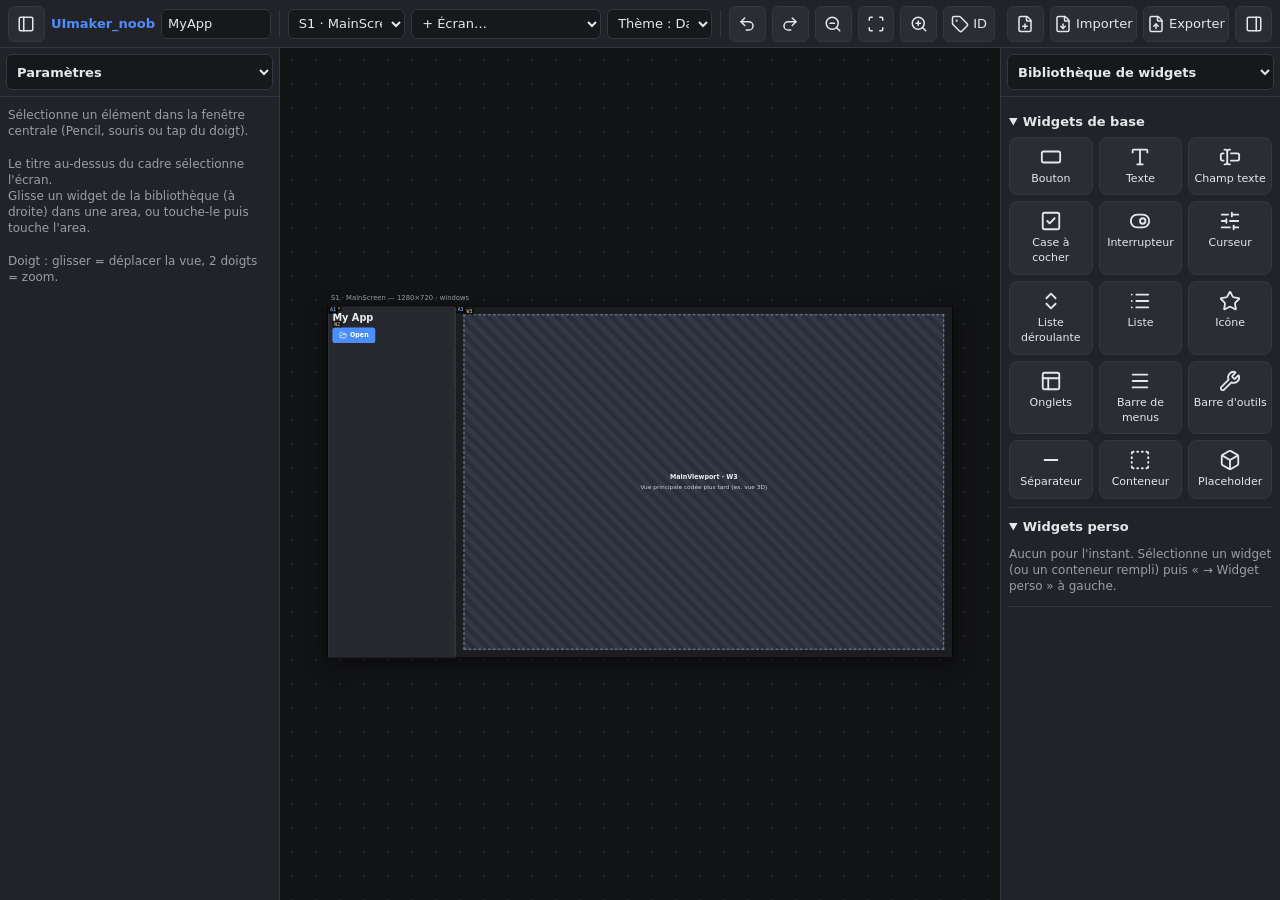
==== index.html @ fd5daf1b "UImaker_noob prototype 0.1 Co-Authored-By: Claude Opus 5.5 <noreply@anthropic.com>" ====
<!doctype html>
<html lang="fr">
<head>
  <meta charset="utf-8">
  <meta name="viewport" content="width=device-width, initial-scale=1, maximum-scale=1, user-scalable=no, viewport-fit=cover">
  <meta name="apple-mobile-web-app-capable" content="yes">
  <meta name="mobile-web-app-capable" content="yes">
  <meta name="apple-mobile-web-app-status-bar-style" content="black-translucent">
  <meta name="theme-color" content="#18191c">
  <title>UImaker_noob</title>
  <link rel="manifest" href="./manifest.webmanifest">
  <link rel="icon" href="./icon.svg" type="image/svg+xml">
  <link rel="apple-touch-icon" href="./icon-180.png">
  <link rel="stylesheet" href="./styles.css">
</head>
<body>
  <div id="app"></div>
  <div class="portrait-warning">UImaker_noob fonctionne en paysage : tourne l'iPad.</div>
  <script type="module" src="./src/main.js"></script>
</body>
</html>
---- styles.css ----
/* UImaker_noob — PROTOTYPE. Éditeur (fenêtres) + rendu neutre des widgets dessinés. */

:root {
  --editor-background: #18191c;
  --editor-panel: #212328;
  --editor-panel-raised: #2a2d33;
  --editor-border: #34373e;
  --editor-text: #e6e7ea;
  --editor-text-muted: #9a9ea6;
  --editor-accent: #4c8dff;
  --editor-danger: #e5484d;
  --editor-selection: #ffb224;
  --top-bar-height: 48px;
  --side-panel-width: 280px;
  --touch-target: 36px;
  color-scheme: dark;
}

* { box-sizing: border-box; }

html, body {
  margin: 0; height: 100%; overflow: hidden;
  background: var(--editor-background); color: var(--editor-text);
  font: 13px/1.35 system-ui, -apple-system, "Segoe UI", sans-serif;
  -webkit-text-size-adjust: 100%;
}

#app {
  position: fixed;
  inset: env(safe-area-inset-top) env(safe-area-inset-right) env(safe-area-inset-bottom) env(safe-area-inset-left);
  display: grid;
  grid-template-columns: var(--side-panel-width) 1fr var(--side-panel-width);
  grid-template-rows: var(--top-bar-height) 1fr;
  grid-template-areas: "top top top" "left canvas right";
}
body.is-left-collapsed #app { grid-template-columns: 0 1fr var(--side-panel-width); }
body.is-right-collapsed #app { grid-template-columns: var(--side-panel-width) 1fr 0; }
body.is-left-collapsed.is-right-collapsed #app { grid-template-columns: 0 1fr 0; }
body.is-left-collapsed .side-panel.is-left, body.is-right-collapsed .side-panel.is-right { display: none; }

button, input, select, textarea { font: inherit; color: inherit; }
button {
  min-height: 30px; padding: 4px 10px; border-radius: 6px;
  border: 1px solid var(--editor-border); background: var(--editor-panel-raised); cursor: pointer;
  -webkit-user-select: none; user-select: none; touch-action: manipulation;
}
button:hover { border-color: #4a4e57; }
button.is-danger { color: #ff9a9d; }
input, select, textarea {
  min-height: 30px; padding: 4px 6px; border-radius: 6px; min-width: 0;
  border: 1px solid var(--editor-border); background: #17181b;
}
input[type="color"] { padding: 2px; width: 40px; flex: none; }
input[type="checkbox"] { min-height: 0; width: 18px; height: 18px; accent-color: var(--editor-accent); }
textarea { resize: vertical; }
code { font: 11px ui-monospace, "Cascadia Mono", Consolas, monospace; color: #9ec1ff; }

/* ---- Fenêtre du haut ---- */
.top-bar {
  grid-area: top; display: flex; align-items: center; gap: 6px; padding: 0 8px;
  background: var(--editor-panel); border-bottom: 1px solid var(--editor-border); overflow-x: auto;
}
.top-bar select { max-width: 190px; }
.app-title { font-weight: 700; white-space: nowrap; color: var(--editor-accent); }
.project-name { width: 130px; }
.top-separator { width: 1px; align-self: stretch; margin: 10px 2px; background: var(--editor-border); }
.top-spacer { flex: 1; }
.top-button { display: inline-flex; align-items: center; gap: 4px; min-width: var(--touch-target); min-height: var(--touch-target); justify-content: center; white-space: nowrap; }
.top-button-icon svg, .icon-preview svg { width: 18px; height: 18px; display: block; }

/* ---- Fenêtres latérales ---- */
.side-panel { display: flex; flex-direction: column; min-height: 0; background: var(--editor-panel); overflow: hidden; }
.side-panel.is-left { grid-area: left; border-right: 1px solid var(--editor-border); }
.side-panel.is-right { grid-area: right; border-left: 1px solid var(--editor-border); }
.panel-header { padding: 6px; border-bottom: 1px solid var(--editor-border); }
.panel-header select { width: 100%; font-weight: 600; min-height: var(--touch-target); }
.panel-body { flex: 1; overflow-y: auto; overflow-x: hidden; padding: 6px 8px 40px; -webkit-overflow-scrolling: touch; }
.field-row > * { min-width: 0; }
.panel-section { border-bottom: 1px solid var(--editor-border); padding: 4px 0 8px; }
.panel-section > summary { padding: 6px 0; font-weight: 650; cursor: pointer; -webkit-user-select: none; user-select: none; }
.panel-hint { color: var(--editor-text-muted); font-size: 12px; padding: 4px 0; }
.field-row { display: grid; grid-template-columns: 88px 1fr; align-items: center; gap: 6px; margin: 4px 0; }
.field-row > input, .field-row > select, .field-row > textarea { width: 100%; }
.field-row.is-checkbox { display: flex; gap: 8px; }
.field-row.is-info code { overflow-wrap: anywhere; }
.field-label { color: var(--editor-text-muted); font-size: 12px; }
.field-group { display: flex; gap: 4px; align-items: center; min-width: 0; }
.field-group > select { flex: 1; min-width: 72px; }
.field-group > input[type="number"] { width: 60px; flex: none; }
.color-swatch { flex: none; width: 18px; height: 18px; border-radius: 4px; border: 1px solid #555; }
.icon-preview { display: inline-flex; margin-right: 4px; }
.field-row:has(.icon-preview) { grid-template-columns: 88px auto 1fr auto; }
.button-row { display: flex; flex-wrap: wrap; gap: 6px; margin: 6px 0; }
.list-row { display: flex; align-items: center; gap: 6px; padding: 4px; border-radius: 6px; }
.list-row input { flex: 1; }
.list-row.is-clickable { cursor: pointer; }
.list-row.is-selected, .tree-row.is-selected { background: #3a3220; outline: 1px solid var(--editor-selection); }
.tree-kind { margin-left: auto; color: var(--editor-text-muted); font-size: 11px; }
.tree-row { display: flex; align-items: center; gap: 2px; min-height: 32px; padding-right: 6px; border-radius: 6px; cursor: pointer; white-space: nowrap; }
.tree-row:hover { background: var(--editor-panel-raised); }
.variable-row { display: grid; grid-template-columns: 1fr repeat(auto-fit, 44px); grid-auto-flow: column; gap: 4px; align-items: center; margin: 4px 0; }
.variable-row.is-header { color: var(--editor-text-muted); font-size: 11px; }

/* Bibliothèque */
.library-grid { display: grid; grid-template-columns: repeat(3, 1fr); gap: 6px; }
.library-tile {
  display: flex; flex-direction: column; align-items: center; gap: 4px; padding: 8px 4px; border-radius: 8px;
  background: var(--editor-panel-raised); border: 1px solid var(--editor-border); cursor: grab; text-align: center;
  touch-action: none; -webkit-user-select: none; user-select: none; -webkit-touch-callout: none;
}
.library-tile.is-armed { border-color: var(--editor-accent); background: #23314d; }
.library-tile-icon svg { width: 22px; height: 22px; display: block; }
.library-tile-label { font-size: 11px; }
.library-tile-subtitle { font-size: 10px; color: var(--editor-text-muted); }
.library-drag-ghost {
  position: fixed; z-index: 1000; pointer-events: none; transform: translate(-50%, -120%);
  padding: 4px 10px; border-radius: 6px; background: var(--editor-accent); color: #fff; font-weight: 600;
}
.icon-grid { display: grid; grid-template-columns: repeat(6, 1fr); gap: 4px; }
.icon-cell { padding: 6px; min-height: 40px; display: flex; align-items: center; justify-content: center; }
.icon-cell svg { width: 20px; height: 20px; }
.side-panel input[type="search"] { width: 100%; min-height: var(--touch-target); }

/* ---- Fenêtre centrale ---- */
.canvas-viewport {
  grid-area: canvas; position: relative; overflow: hidden; min-width: 0;
  background: #121315 radial-gradient(#26282d 1px, transparent 1px) 0 0 / 24px 24px;
  touch-action: none; -webkit-user-select: none; user-select: none; -webkit-touch-callout: none;
}
.canvas-viewport.is-placing { cursor: copy; }
.canvas-viewport.is-placing::after {
  content: "Touche une area pour y placer le widget (Échap pour annuler)"; position: absolute; left: 50%; bottom: 12px;
  transform: translateX(-50%); padding: 6px 12px; border-radius: 6px; background: var(--editor-accent); color: #fff; pointer-events: none;
}
.canvas-stage { position: absolute; left: 0; top: 0; transform-origin: 0 0; }
.canvas-screen-title {
  position: absolute; left: 0; bottom: 100%; margin-bottom: 6px; white-space: nowrap; font-size: 14px;
  color: var(--editor-text-muted); cursor: pointer; padding: 2px 6px; border-radius: 4px;
}
.canvas-screen-title.is-selected { color: var(--editor-selection); outline: 1px solid var(--editor-selection); }

/* ---- Rendu de l'UI dessinée (neutre) ---- */
.ui-screen {
  position: relative; display: flex; overflow: hidden;
  background: var(--ui-background, #1c1d21); color: var(--ui-textMain, #ecedef);
  font: 13px/1.3 system-ui, -apple-system, "Segoe UI", sans-serif;
  box-shadow: 0 0 0 1px #000, 0 12px 40px #0008;
}
.ui-area { position: relative; min-width: 0; min-height: 0; overflow: hidden; }
.ui-area.is-split { display: flex; }
.ui-splitter { position: relative; flex: 0 0 0; z-index: 3; }
.ui-splitter::after { content: ""; position: absolute; }
.ui-splitter.is-horizontal::after { top: 0; bottom: 0; left: -6px; width: 12px; cursor: col-resize; }
.ui-splitter.is-vertical::after { left: 0; right: 0; top: -6px; height: 12px; cursor: row-resize; }
.ui-splitter.is-resizable.is-horizontal { border-left: 2px dotted #ffffff40; }
.ui-splitter.is-resizable.is-vertical { border-top: 2px dotted #ffffff40; }

.ui-widget { position: relative; display: flex; align-items: center; gap: 6px; min-width: 0; }
.ui-widget.is-disabled { opacity: 0.45; }
.uiw-icon-glyph { display: inline-flex; flex: none; }
.uiw-icon-glyph svg { width: 100%; height: 100%; }
.uiw-muted { color: var(--ui-textMuted, #9a9ea6); }
.uiw-button { justify-content: center; padding: 0 14px; border-radius: 6px; background: var(--ui-accent, #4c8dff); color: #fff; font-weight: 600; white-space: nowrap; }
.uiw-text { align-items: flex-start; }
.uiw-text-content { display: block; width: 100%; white-space: pre-wrap; }
.uiw-textField { padding: 0 10px; border-radius: 6px; background: var(--ui-surface, #26282e); border: 1px solid var(--ui-border, #3a3d45); overflow: hidden; white-space: nowrap; }
.uiw-checkbox, .uiw-toggle { white-space: nowrap; }
.uiw-check-box { width: 16px; height: 16px; border-radius: 4px; border: 1.5px solid var(--ui-border, #6a6e78); display: inline-flex; color: #fff; flex: none; }
.uiw-check-box.is-on { background: var(--ui-accent, #4c8dff); border-color: transparent; }
.uiw-check-box svg { width: 100%; height: 100%; }
.uiw-toggle-track { position: relative; width: 34px; height: 20px; border-radius: 10px; background: var(--ui-border, #3a3d45); flex: none; }
.uiw-toggle-track.is-on { background: var(--ui-accent, #4c8dff); }
.uiw-toggle-thumb { position: absolute; top: 2px; left: 2px; width: 16px; height: 16px; border-radius: 50%; background: #fff; }
.uiw-toggle-track.is-on .uiw-toggle-thumb { left: 16px; }
.uiw-slider { padding: 0 8px; }
.uiw-slider-track { position: relative; flex: 1; height: 4px; border-radius: 2px; background: var(--ui-border, #3a3d45); }
.uiw-slider-track.is-vertical { width: 4px; height: 100%; flex: none; margin: 0 auto; }
.uiw-slider-fill { position: absolute; left: 0; top: 0; bottom: 0; border-radius: 2px; background: var(--ui-accent, #4c8dff); }
.uiw-slider-track.is-vertical .uiw-slider-fill { top: auto; right: 0; }
.uiw-slider-thumb { position: absolute; top: 50%; width: 14px; height: 14px; border-radius: 50%; background: #fff; transform: translate(-50%, -50%); }
.uiw-slider-track.is-vertical .uiw-slider-thumb { left: 50%; top: auto; transform: translate(-50%, 50%); }
.uiw-dropdown { justify-content: space-between; padding: 0 10px; border-radius: 6px; background: var(--ui-surface, #26282e); border: 1px solid var(--ui-border, #3a3d45); }
.uiw-list { flex-direction: column; align-items: stretch; gap: 0; padding: 4px; overflow: hidden; border-radius: 6px; background: var(--ui-surface, #26282e); border: 1px solid var(--ui-border, #3a3d45); }
.uiw-list-item { display: flex; align-items: center; gap: 6px; min-height: 28px; padding: 0 8px; border-radius: 4px; }
.uiw-list-item.is-active, .uiw-tab.is-active { background: color-mix(in srgb, var(--ui-accent, #4c8dff) 25%, transparent); }
.uiw-tabs { gap: 2px; border-bottom: 1px solid var(--ui-border, #3a3d45); }
.uiw-tab { display: flex; align-items: center; gap: 6px; height: 100%; padding: 0 12px; border-radius: 6px 6px 0 0; }
.uiw-tab.is-active { box-shadow: inset 0 -2px 0 var(--ui-accent, #4c8dff); }
.uiw-menuBar { gap: 0; padding: 0 4px; background: var(--ui-surface, #26282e); }
.uiw-menu { display: flex; align-items: center; height: 100%; padding: 0 10px; }
.uiw-separator { background: var(--ui-border, #3a3d45); }
.uiw-separator.is-vertical { width: 1px; }
.uiw-toolbar { background: var(--ui-surface, #26282e); }
.uiw-container { border-radius: 8px; border: 1px solid var(--ui-border, #3a3d45); }
.ui-widget-container { align-items: initial; }
.uiw-container-title { font-weight: 650; color: var(--ui-textMuted, #9a9ea6); flex: none; }
.uiw-placeholder {
  flex-direction: column; justify-content: center; align-items: center; gap: 4px; text-align: center; padding: 8px;
  border: 2px dashed color-mix(in srgb, var(--placeholder-color) 80%, white);
  background: repeating-linear-gradient(45deg, color-mix(in srgb, var(--placeholder-color) 35%, transparent) 0 10px, color-mix(in srgb, var(--placeholder-color) 22%, transparent) 10px 20px);
}
.uiw-placeholder-name { font-weight: 700; }
.uiw-placeholder-description { font-size: 12px; opacity: 0.85; }

/* ---- Aides de l'éditeur sur le rendu ---- */
.editor-id-badge {
  position: absolute; left: 0; top: 0; z-index: 2; pointer-events: none;
  padding: 0 4px; border-radius: 0 0 4px 0; font: 10px/14px ui-monospace, Consolas, monospace;
  background: #000a; color: #9ec1ff;
}
.ui-widget > .editor-id-badge { background: #0007; color: #ffd27a; transform: translateY(-100%); border-radius: 3px 3px 0 0; }
.ui-area.is-leaf:hover { box-shadow: inset 0 0 0 1px #ffffff30; }
.is-selected { outline: 2px solid var(--editor-selection) !important; outline-offset: -2px; z-index: 4; }
.is-drop-target { box-shadow: inset 0 0 0 3px var(--editor-accent) !important; }
.is-dragging { opacity: 0.6; pointer-events: none; z-index: 10; }
.editor-safe-area { position: absolute; pointer-events: none; background: #ff4d4d22; z-index: 5; }
.editor-safe-area.is-top { top: 0; left: 0; right: 0; }
.editor-safe-area.is-bottom { bottom: 0; left: 0; right: 0; }
.editor-safe-area.is-left { left: 0; top: 0; bottom: 0; }
.editor-safe-area.is-right { right: 0; top: 0; bottom: 0; }

/* ---- Paysage seulement ---- */
.portrait-warning { display: none; }
@media (orientation: portrait) and (max-width: 1100px) {
  .portrait-warning {
    display: flex; position: fixed; inset: 0; z-index: 2000; align-items: center; justify-content: center;
    padding: 24px; text-align: center; font-size: 18px; background: var(--editor-background);
  }
}

/* Écrans plus étroits (iPad 11" en paysage) */
@media (max-width: 1200px) {
  :root { --side-panel-width: 248px; }
  .top-bar select { max-width: 140px; }
  .project-name { width: 100px; }
}
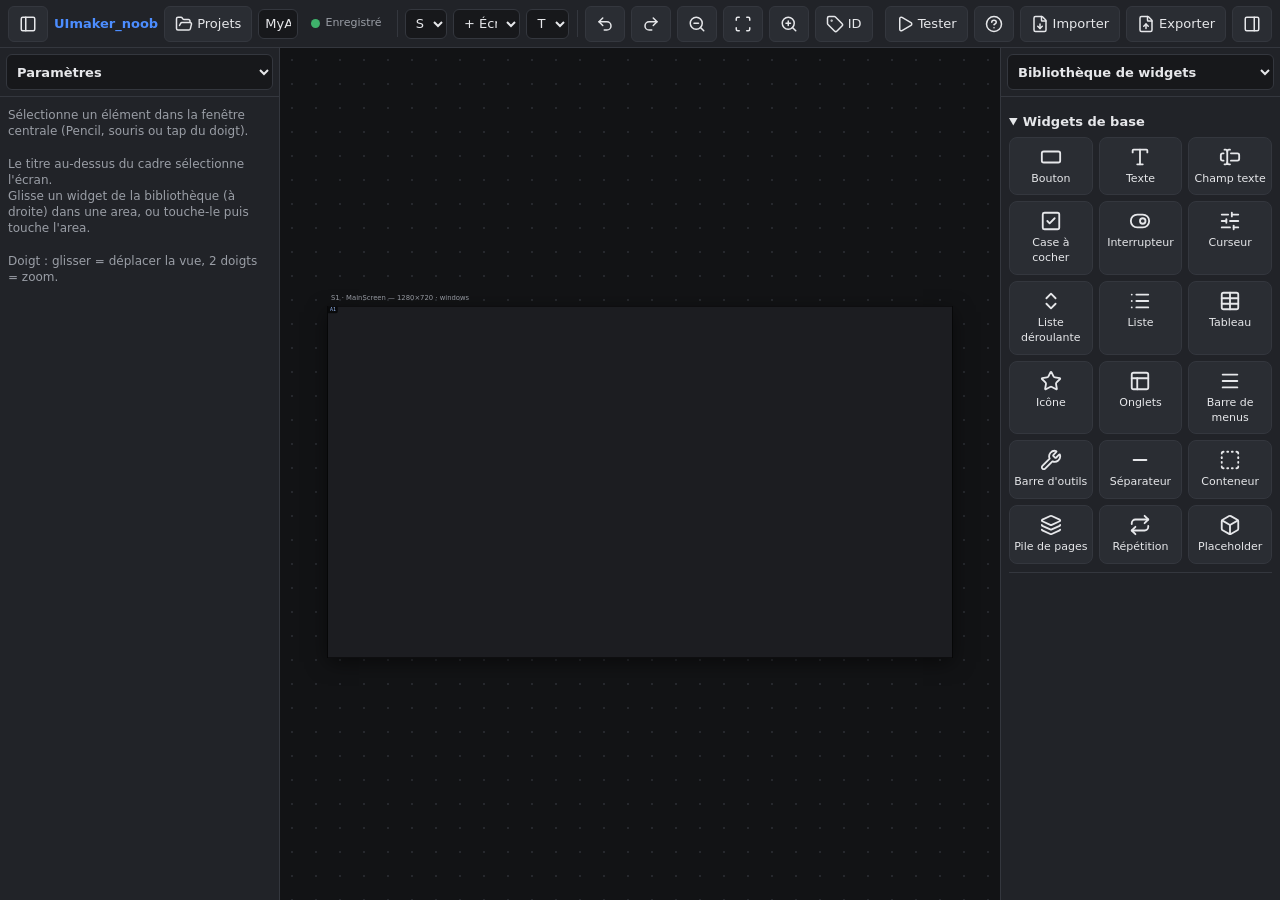
==== commit d2a63c48: "Custom widgets : import, réglages, exécution isolée en test Co-Authored-By: Claude Opus 5.5 <noreply" ====
--- a/index.html
+++ b/index.html
@@ -2,6 +2,8 @@
 <html lang="fr">
 <head>
   <meta charset="utf-8">
+  <!-- Un custom widget (iframe isolée) ne peut pas partir vers une autre adresse. -->
+  <meta http-equiv="Content-Security-Policy" content="frame-src 'none'">
   <meta name="viewport" content="width=device-width, initial-scale=1, maximum-scale=1, user-scalable=no, viewport-fit=cover">
   <meta name="apple-mobile-web-app-capable" content="yes">
   <meta name="mobile-web-app-capable" content="yes">
--- a/styles.css
+++ b/styles.css
@@ -65,7 +65,7 @@
 .project-name { width: 130px; }
 .top-separator { width: 1px; align-self: stretch; margin: 10px 2px; background: var(--editor-border); }
 .top-spacer { flex: 1; }
-.top-button { display: inline-flex; align-items: center; gap: 4px; min-width: var(--touch-target); min-height: var(--touch-target); justify-content: center; white-space: nowrap; }
+.top-button { flex: none; display: inline-flex; align-items: center; gap: 4px; min-width: var(--touch-target); min-height: var(--touch-target); justify-content: center; white-space: nowrap; }
 .top-button-icon svg, .icon-preview svg { width: 18px; height: 18px; display: block; }
 
 /* ---- Fenêtres latérales ---- */
@@ -82,6 +82,7 @@
 .field-row { display: grid; grid-template-columns: 88px 1fr; align-items: center; gap: 6px; margin: 4px 0; }
 .field-row > input, .field-row > select, .field-row > textarea { width: 100%; }
 .field-row.is-checkbox { display: flex; gap: 8px; }
+.field-row.is-checkbox > input { width: auto; flex: none; }
 .field-row.is-info code { overflow-wrap: anywhere; }
 .field-label { color: var(--editor-text-muted); font-size: 12px; }
 .field-group { display: flex; gap: 4px; align-items: center; min-width: 0; }
@@ -116,6 +117,7 @@
   position: fixed; z-index: 1000; pointer-events: none; transform: translate(-50%, -120%);
   padding: 4px 10px; border-radius: 6px; background: var(--editor-accent); color: #fff; font-weight: 600;
 }
+.template-button { display: flex; align-items: center; gap: 8px; width: 100%; margin: 4px 0; text-align: left; min-height: var(--touch-target); }
 .icon-grid { display: grid; grid-template-columns: repeat(6, 1fr); gap: 4px; }
 .icon-cell { padding: 6px; min-height: 40px; display: flex; align-items: center; justify-content: center; }
 .icon-cell svg { width: 20px; height: 20px; }
@@ -167,6 +169,7 @@
 .uiw-checkbox, .uiw-toggle { white-space: nowrap; }
 .uiw-check-box { width: 16px; height: 16px; border-radius: 4px; border: 1.5px solid var(--ui-border, #6a6e78); display: inline-flex; color: #fff; flex: none; }
 .uiw-check-box.is-on { background: var(--ui-accent, #4c8dff); border-color: transparent; }
+.uiw-checkbox.is-button { justify-content: center; border-radius: 6px; background: var(--ui-surface, #26282e); overflow: hidden; }
 .uiw-check-box svg { width: 100%; height: 100%; }
 .uiw-toggle-track { position: relative; width: 34px; height: 20px; border-radius: 10px; background: var(--ui-border, #3a3d45); flex: none; }
 .uiw-toggle-track.is-on { background: var(--ui-accent, #4c8dff); }
@@ -183,6 +186,12 @@
 .uiw-list { flex-direction: column; align-items: stretch; gap: 0; padding: 4px; overflow: hidden; border-radius: 6px; background: var(--ui-surface, #26282e); border: 1px solid var(--ui-border, #3a3d45); }
 .uiw-list-item { display: flex; align-items: center; gap: 6px; min-height: 28px; padding: 0 8px; border-radius: 4px; }
 .uiw-list-item.is-active, .uiw-tab.is-active { background: color-mix(in srgb, var(--ui-accent, #4c8dff) 25%, transparent); }
+.uiw-table { flex-direction: column; align-items: stretch; gap: 0; overflow: hidden; border-radius: 6px; background: var(--ui-surface, #26282e); border: 1px solid var(--ui-border, #3a3d45); }
+.uiw-table-row { display: grid; min-height: 26px; align-items: center; flex: none; }
+.uiw-table-row.is-header { font-weight: 650; color: var(--ui-textMuted, #9a9ea6); border-bottom: 1px solid var(--ui-border, #3a3d45); }
+.uiw-table-row.is-striped { background: color-mix(in srgb, var(--ui-textMain, #fff) 4%, transparent); }
+.uiw-table-row.is-active { background: color-mix(in srgb, var(--ui-accent, #4c8dff) 25%, transparent); }
+.uiw-table-cell { padding: 0 8px; overflow: hidden; white-space: nowrap; text-overflow: ellipsis; }
 .uiw-tabs { gap: 2px; border-bottom: 1px solid var(--ui-border, #3a3d45); }
 .uiw-tab { display: flex; align-items: center; gap: 6px; height: 100%; padding: 0 12px; border-radius: 6px 6px 0 0; }
 .uiw-tab.is-active { box-shadow: inset 0 -2px 0 var(--ui-accent, #4c8dff); }
@@ -208,7 +217,30 @@
   padding: 0 4px; border-radius: 0 0 4px 0; font: 10px/14px ui-monospace, Consolas, monospace;
   background: #000a; color: #9ec1ff;
 }
-.ui-widget > .editor-id-badge { background: #0007; color: #ffd27a; transform: translateY(-100%); border-radius: 3px 3px 0 0; }
+.editor-overlay { position: absolute; left: 0; top: 0; width: 0; height: 0; z-index: 20; }
+.editor-widget-handle {
+  position: absolute; transform: translateY(-100%); white-space: nowrap; cursor: grab;
+  height: calc(var(--handle-size) * var(--inverse-scale) * 1px); line-height: calc(var(--handle-size) * var(--inverse-scale) * 1px);
+  font: 600 calc(var(--handle-size) * 0.6 * var(--inverse-scale) * 1px) ui-monospace, Consolas, monospace;
+  padding: 0 calc(5px * var(--inverse-scale)); border-radius: calc(4px * var(--inverse-scale)) calc(4px * var(--inverse-scale)) 0 0;
+  background: #000b; color: #ffd27a; touch-action: none; -webkit-user-select: none; user-select: none;
+}
+.editor-widget-handle.is-selected { background: var(--editor-selection); color: #000; z-index: 2; }
+.editor-resize-handle {
+  position: absolute; z-index: 3; transform: translate(-50%, -50%); touch-action: none;
+  width: calc(var(--resize-handle-size) * var(--inverse-scale) * 1px); height: calc(var(--resize-handle-size) * var(--inverse-scale) * 1px);
+  background: #fff; border: calc(2px * var(--inverse-scale)) solid var(--editor-selection); border-radius: calc(3px * var(--inverse-scale));
+}
+.editor-resize-handle.is-n, .editor-resize-handle.is-s { cursor: ns-resize; }
+.editor-resize-handle.is-e, .editor-resize-handle.is-w { cursor: ew-resize; }
+.editor-resize-handle.is-nw, .editor-resize-handle.is-se { cursor: nwse-resize; }
+.editor-resize-handle.is-ne, .editor-resize-handle.is-sw { cursor: nesw-resize; }
+.is-gesture-active .editor-widget-handle, .is-gesture-active .editor-resize-handle { display: none; }
+.editor-snap-guide { position: absolute; background: #ff3dd5; pointer-events: none; }
+.editor-snap-guide.is-vertical-line { top: 0; width: calc(2px * var(--inverse-scale)); transform: translateX(-50%); }
+.editor-snap-guide.is-horizontal-line { left: 0; height: calc(2px * var(--inverse-scale)); transform: translateY(-50%); }
+.field-label.is-scrubbable { cursor: ns-resize; touch-action: none; -webkit-user-select: none; user-select: none; text-decoration: underline dotted #ffffff40; }
+.field-label.is-scrubbing { color: var(--editor-accent); }
 .ui-area.is-leaf:hover { box-shadow: inset 0 0 0 1px #ffffff30; }
 .is-selected { outline: 2px solid var(--editor-selection) !important; outline-offset: -2px; z-index: 4; }
 .is-drop-target { box-shadow: inset 0 0 0 3px var(--editor-accent) !important; }
@@ -219,6 +251,43 @@
 .editor-safe-area.is-left { left: 0; top: 0; bottom: 0; }
 .editor-safe-area.is-right { right: 0; top: 0; bottom: 0; }
 
+/* ---- Mode test ---- */
+.test-mode { position: fixed; inset: 0; z-index: 1500; display: flex; flex-direction: column; background: #0d0e10; }
+.test-toolbar {
+  display: flex; align-items: center; gap: 8px; padding: 6px 10px; padding-top: max(6px, env(safe-area-inset-top));
+  background: var(--editor-panel); border-bottom: 1px solid var(--editor-border); overflow-x: auto;
+}
+.test-toolbar button, .test-toolbar select { min-height: var(--touch-target); }
+.test-title { font-weight: 700; color: #5bd38a; white-space: nowrap; }
+.test-size-label { color: var(--editor-text-muted); white-space: nowrap; }
+.test-stage { position: relative; flex: 1; min-height: 0; display: flex; }
+.test-viewport { position: relative; flex: 1; overflow: hidden; display: flex; align-items: center; justify-content: center; touch-action: none; }
+.test-frame { position: relative; flex: none; transform-origin: center center; }
+.test-frame .ui-screen { width: 100% !important; height: 100% !important; }
+.test-frame .ui-splitter:not(.is-resizable)::after { display: none; }
+.test-frame .ui-splitter.is-resizable { border: none; }
+.test-frame .ui-widget { cursor: default; -webkit-user-select: none; user-select: none; }
+.test-frame .uiw-button, .test-frame .uiw-checkbox, .test-frame .uiw-toggle, .test-frame .uiw-dropdown,
+.test-frame .uiw-tab, .test-frame .uiw-list-item, .test-frame .uiw-table-row:not(.is-header) { cursor: pointer; }
+.test-frame .uiw-textField { cursor: text; }
+.test-frame .uiw-button.is-pressed { filter: brightness(0.8); transform: translateY(1px); }
+.test-text-input { width: 100%; height: 100%; border: none; background: transparent; color: inherit; padding: 0; min-height: 0; outline: none; }
+.test-resize-corner {
+  position: absolute; right: -14px; bottom: -14px; width: 28px; height: 28px; cursor: nwse-resize; touch-action: none;
+  background: linear-gradient(135deg, transparent 45%, #5bd38a 45% 55%, transparent 55%, transparent 65%, #5bd38a 65% 75%, transparent 75%);
+}
+.test-dropdown-menu {
+  position: fixed; z-index: 1600; display: flex; flex-direction: column; padding: 4px; border-radius: 8px;
+  background: #2a2d33; border: 1px solid #44474f; box-shadow: 0 8px 24px #0008;
+}
+.test-dropdown-menu button { border: none; background: transparent; text-align: left; }
+.test-dropdown-menu button.is-active { background: #23314d; }
+.test-toast {
+  position: absolute; left: 50%; bottom: 24px; transform: translate(-50%, 20px); opacity: 0; pointer-events: none;
+  padding: 8px 16px; border-radius: 8px; background: #2a2d33; border: 1px solid #44474f; transition: opacity 0.2s, transform 0.2s;
+}
+.test-toast.is-visible { opacity: 1; transform: translate(-50%, 0); }
+
 /* ---- Paysage seulement ---- */
 .portrait-warning { display: none; }
 @media (orientation: portrait) and (max-width: 1100px) {
@@ -231,6 +300,126 @@
 /* Écrans plus étroits (iPad 11" en paysage) */
 @media (max-width: 1200px) {
   :root { --side-panel-width: 248px; }
-  .top-bar select { max-width: 140px; }
+  .top-bar select { max-width: 105px; }
   .project-name { width: 100px; }
-}
+  .app-title { display: none; }
+}
+
+/* ---- Événements, actions, menus (éditeur) ---- */
+.action-editor { display: flex; flex-wrap: wrap; gap: 4px; margin: 2px 0 6px; }
+.action-editor > select, .action-editor > input { flex: 1 1 110px; min-width: 0; }
+.event-row { padding: 6px; margin: 6px 0; border: 1px solid var(--editor-border); border-radius: 6px; }
+.event-row-header { display: flex; gap: 4px; }
+.event-row-header > select, .event-row-header > input { flex: 1; min-width: 0; }
+.menu-action-row { padding: 4px 0; border-top: 1px solid var(--editor-border); }
+.side-panel textarea { width: 100%; }
+
+/* ---- Mode test : menus, dialogues, interrupteur Pencil ---- */
+.test-menu-layer { position: fixed; inset: 0; z-index: 1700; pointer-events: none; }
+.test-menu {
+  position: fixed; min-width: 200px; padding: 4px; border-radius: 8px; pointer-events: auto;
+  background: #2a2d33; border: 1px solid #44474f; box-shadow: 0 10px 30px #000a; font-size: 13px;
+}
+.test-menu-item {
+  display: grid; grid-template-columns: 14px 18px 1fr auto; align-items: center; gap: 6px;
+  min-height: 30px; padding: 0 10px 0 6px; border-radius: 5px; cursor: default; -webkit-user-select: none; user-select: none;
+}
+.test-menu-item:hover { background: #3a5ea8; }
+.test-menu-item.is-disabled { opacity: 0.4; }
+.test-menu-item.is-disabled:hover { background: none; }
+.test-menu-icon svg { width: 16px; height: 16px; display: block; }
+.test-menu-shortcut { color: #9a9ea6; font-size: 12px; padding-left: 16px; }
+.test-menu-separator { height: 1px; margin: 4px 6px; background: #44474f; }
+.test-frame .uiw-menu.is-open { background: color-mix(in srgb, var(--ui-accent, #4c8dff) 30%, transparent); border-radius: 4px; }
+.test-frame .uiw-menu { cursor: default; }
+.test-dialog-backdrop { position: absolute; inset: 0; display: flex; align-items: center; justify-content: center; background: #0009; }
+.test-dialog-backdrop > .test-frame { box-shadow: 0 20px 60px #000c; }
+.test-toggle { display: flex; align-items: center; gap: 6px; white-space: nowrap; padding: 0 6px; border: 1px solid var(--editor-border); border-radius: 6px; min-height: var(--touch-target); }
+.test-toolbar { flex-wrap: wrap; overflow-x: visible; }
+.test-toolbar > * { flex: none; }
+.test-toolbar button { white-space: nowrap; }
+.test-toolbar select { max-width: 190px; }
+
+/* ---- Modules ---- */
+.module-grid { display: grid; grid-template-columns: 1fr 1fr; gap: 6px; margin: 6px 0; }
+.module-card { min-width: 0; }
+.module-card:has(.module-details[open]) { grid-column: 1 / -1; }
+.module-preview { position: relative; overflow: hidden; pointer-events: none; border-radius: 3px; text-align: left; }
+.module-preview > .ui-screen { position: absolute; left: 0; top: 0; transform-origin: 0 0; box-shadow: none; }
+.module-details > summary { font-size: 11px; color: var(--editor-text-muted); padding: 6px 2px; cursor: pointer; }
+.panel-section > input[type="text"] { width: 100%; }
+
+/* ---- Édition d'un module sur le canevas ---- */
+.canvas-viewport.is-editing-module { box-shadow: inset 0 0 0 2px #b98cff; }
+.module-banner {
+  position: absolute; left: 50%; top: 8px; transform: translateX(-50%); z-index: 30; display: flex; align-items: center; gap: 12px;
+  width: max-content; max-width: calc(100% - 16px); padding: 4px 6px 4px 12px; border-radius: 8px; background: #3a2b57; color: #fff; font-size: 12px;
+}
+.module-banner[hidden] { display: none; }
+.module-banner button { min-height: var(--touch-target); white-space: nowrap; }
+
+.canvas-viewport.is-editing-state { box-shadow: inset 0 0 0 2px #f2a33c; }
+.canvas-viewport.is-editing-state .editor-resize-handle { display: none; }
+.module-banner select { min-height: var(--touch-target); max-width: 170px; }
+.test-variable input:not([type="checkbox"]) { width: 64px; }
+.test-variable button { min-width: 32px; }
+
+/* ---- Marges : un champ par côté ---- */
+.sides-field { display: grid; grid-template-columns: 1fr 1fr; gap: 2px 8px; margin: 6px 0; }
+.sides-field > .field-label { grid-column: 1; align-self: center; }
+.sides-field .field-row { grid-template-columns: 46px 1fr; margin: 2px 0; }
+.sides-field .field-row .field-label { line-height: var(--touch-target); }
+
+/* ---- Onglets des paramètres ---- */
+.parameter-tabs { position: sticky; top: -6px; z-index: 5; display: grid; grid-template-columns: repeat(3, 1fr); gap: 2px; margin: 0 -8px; padding: 6px 8px 4px; background: var(--editor-panel); border-bottom: 1px solid var(--editor-border); }
+.parameter-tabs button { min-width: 0; min-height: var(--touch-target); padding: 0 2px; font-size: 12px; overflow: hidden; text-overflow: ellipsis; }
+.parameter-tabs button.is-active { background: var(--editor-accent); border-color: var(--editor-accent); color: #fff; font-weight: 600; }
+
+/* ---- Projets ---- */
+.save-status { flex: none; display: inline-flex; align-items: center; gap: 5px; min-height: var(--touch-target); padding: 0 6px; background: none; border-color: transparent; color: var(--editor-text-muted); font-size: 11px; white-space: nowrap; }
+.save-status-dot { width: 9px; height: 9px; border-radius: 50%; background: #3fb26b; }
+.save-status.is-pending .save-status-dot { background: #8a8f98; }
+.save-status.is-failed { color: #ff7a7e; }
+.save-status.is-failed .save-status-dot { background: var(--editor-danger); }
+.save-status.is-readonly { color: var(--editor-selection); }
+.save-status.is-readonly .save-status-dot { background: var(--editor-selection); }
+.top-button.is-backup-due { box-shadow: inset 0 -3px 0 var(--editor-selection); }
+.projects-backdrop { position: fixed; inset: 0; z-index: 1400; display: flex; align-items: center; justify-content: center; background: #000a; }
+.projects-backdrop.is-question { z-index: 1450; }
+.projects-window { display: flex; flex-direction: column; width: min(1040px, calc(100vw - 40px)); height: min(760px, calc(100vh - 40px)); background: var(--editor-panel); border: 1px solid var(--editor-border); border-radius: 12px; }
+.projects-header { display: flex; align-items: center; justify-content: space-between; padding: 8px 12px; border-bottom: 1px solid var(--editor-border); }
+.projects-header h2, .projects-body h3 { margin: 0; font-size: 15px; }
+.projects-body { flex: 1; min-height: 0; overflow-y: auto; padding: 12px; display: flex; flex-direction: column; gap: 10px; }
+.projects-body > * { flex: none; }
+.projects-body button, .projects-body select, .projects-body input, .projects-question button { min-height: var(--touch-target); }
+.projects-actions, .projects-row { display: flex; align-items: center; gap: 8px; flex-wrap: wrap; }
+.projects-row { justify-content: space-between; padding: 4px 0; border-top: 1px solid var(--editor-border); }
+.projects-row > input { flex: 1; min-width: 200px; }
+.projects-grid { display: grid; grid-template-columns: repeat(auto-fill, minmax(236px, 1fr)); gap: 10px; }
+.project-card { display: flex; flex-direction: column; gap: 4px; padding: 8px; min-width: 0; background: var(--editor-panel-raised); border: 1px solid var(--editor-border); border-radius: 8px; }
+.project-card.is-opened { border-color: var(--editor-accent); }
+.project-preview-button { display: flex; align-items: center; justify-content: center; height: 152px; padding: 0; overflow: hidden; background: var(--editor-background); }
+.project-card-name { width: 100%; font-weight: 600; }
+.panel-hint.is-warning { color: var(--editor-selection); }
+.projects-trash > summary { padding: 8px 0; cursor: pointer; }
+.projects-question { width: min(460px, calc(100vw - 40px)); padding: 16px; background: var(--editor-panel); border: 1px solid var(--editor-border); border-radius: 12px; }
+.projects-question p { margin: 0 0 12px; white-space: pre-line; overflow-wrap: anywhere; }
+@media (max-width: 1200px) {
+  .save-status.is-saved .save-status-label, .save-status.is-pending .save-status-label { display: none; }
+  .projects-button > span:last-child { display: none; }
+  .top-button.is-backup-due .top-button-icon { color: var(--editor-selection); }
+}
+
+/* ---- Export ---- */
+.projects-window.is-small { width: min(560px, calc(100vw - 40px)); height: auto; max-height: calc(100vh - 40px); }
+.projects-body progress { width: 100%; }
+.export-problems > summary { cursor: pointer; padding: 6px 0; color: var(--editor-selection); }
+.export-problems ul { margin: 0; padding-left: 18px; max-height: 180px; overflow-y: auto; overflow-wrap: anywhere; font-size: 12px; }
+
+/* ---- Custom widgets ---- */
+.uiw-custom-preview { width: 100%; height: 100%; pointer-events: none; overflow: hidden; }
+.uiw-custom-preview svg { display: block; }
+.uiw-custom-preview.is-empty { display: flex; flex-direction: column; align-items: center; justify-content: center; gap: 4px; border: 1px dashed #8a8f98; border-radius: 6px; text-align: center; font-size: 12px; color: #8a8f98; }
+.custom-widget-thumbnail { width: 72px; height: 56px; color: var(--editor-text); }
+.custom-widget-layer { position: absolute; inset: 0; overflow: hidden; pointer-events: none; }
+.custom-widget-layer iframe { position: absolute; border: 0; transform-origin: 0 0; background: transparent; color-scheme: normal; }
